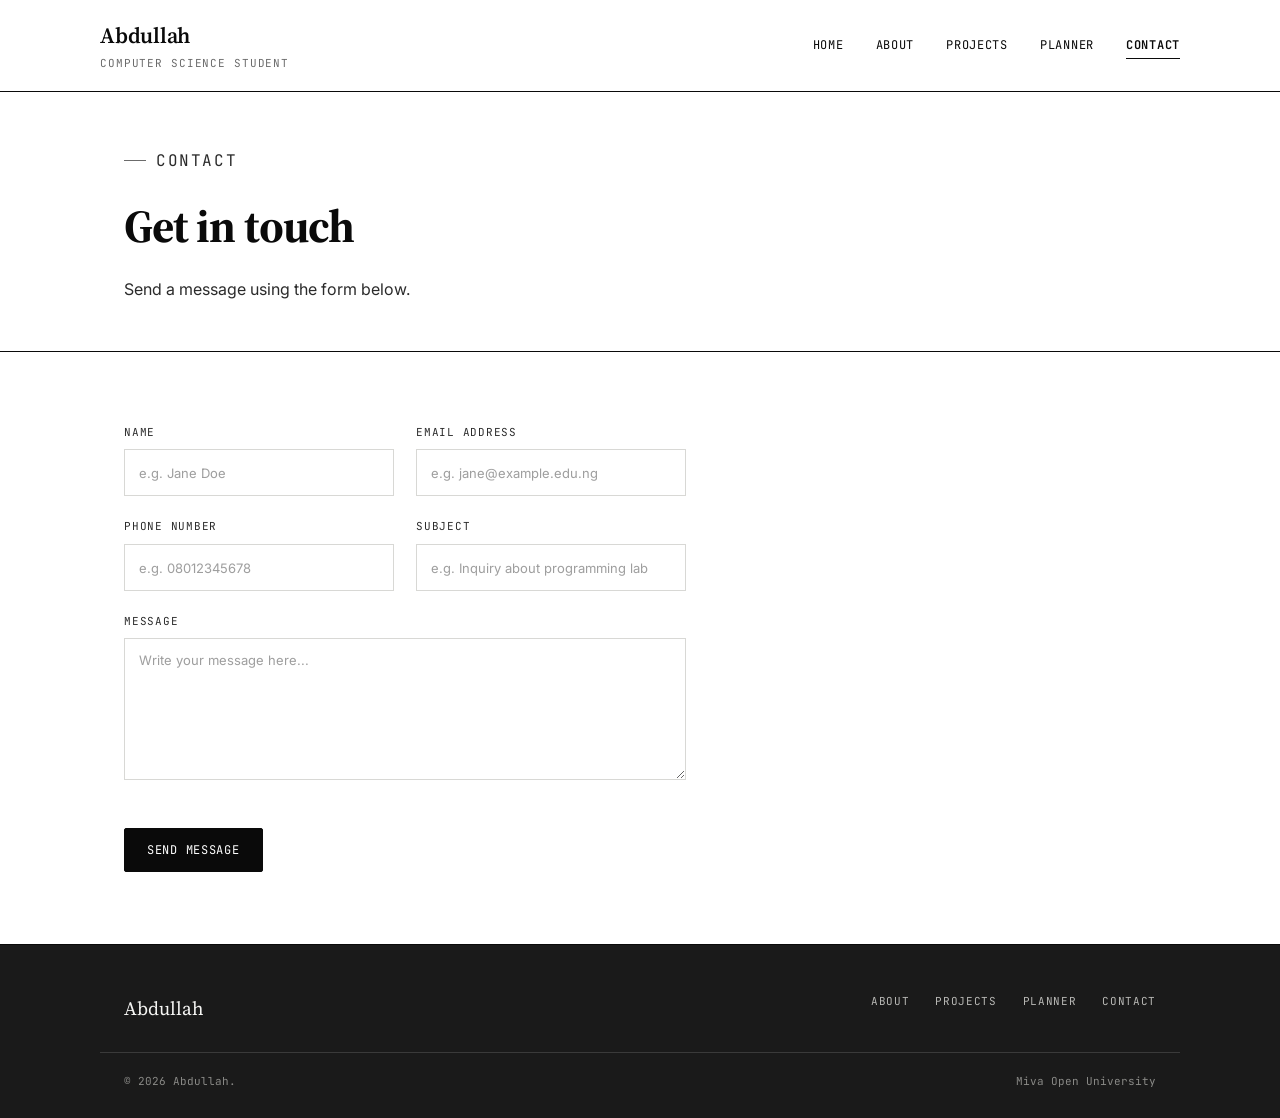
==== contact.html @ 30ba98aa "add contact page and validation logic" ====
<!DOCTYPE html>
<html lang="en">

<head>
  <meta charset="UTF-8">
  <meta name="viewport" content="width=device-width, initial-scale=1.0">
  <title>Contact | Abdullah</title>
  <link
    href="https://fonts.googleapis.com/css2?family=Source+Serif+4:wght@400;600;700&family=Inter:wght@400;500;600&family=JetBrains+Mono:wght@400;500&display=swap"
    rel="stylesheet">
  <link rel="stylesheet" href="css/style.css">
</head>

<body>

  <header class="site-header">
    <nav class="nav container">
      <a href="index.html" class="brand">Abdullah<span>Computer Science Student</span></a>
      <ul class="nav-links" id="navLinks">
        <li><a href="index.html">Home</a></li>
        <li><a href="about.html">About</a></li>
        <li><a href="projects.html">Projects</a></li>
        <li><a href="planner.html">Planner</a></li>
        <li><a href="contact.html" aria-current="page">Contact</a></li>
      </ul>
      <button class="nav-toggle" id="navToggle" aria-label="Toggle navigation" aria-expanded="false">
        <span></span><span></span><span></span>
      </button>
    </nav>
  </header>

  <section class="page-intro">
    <div class="container">
      <p class="eyebrow">Contact</p>
      <h1>Get in touch</h1>
      <p>Send a message using the form below. </p>
    </div>
  </section>

  <section class="section">
    <div class="container split">
      <div>
        <form id="contactForm" novalidate>
          <div class="form-grid">
            <div class="field">
              <label for="name">Name</label>
              <input type="text" id="name" name="name" autocomplete="name" placeholder="e.g. Jane Doe">
              <span class="field-error" id="nameError">Please enter your name</span>
            </div>

            <div class="field">
              <label for="email">Email address</label>
              <input type="text" id="email" name="email" autocomplete="email" placeholder="e.g. jane@example.edu.ng">
              <span class="field-error" id="emailError">Please enter a valid email address</span>
            </div>

            <div class="field">
              <label for="phone">Phone number</label>
              <input type="text" id="phone" name="phone" autocomplete="tel" placeholder="e.g. 08012345678">
              <span class="field-error" id="phoneError">Phone number must contain digits only</span>
            </div>

            <div class="field">
              <label for="subject">Subject</label>
              <input type="text" id="subject" name="subject" placeholder="e.g. Inquiry about programming lab">
              <span class="field-error" id="subjectError">Please enter a subject</span>
            </div>

            <div class="field full">
              <label for="message">Message</label>
              <textarea id="message" name="message" rows="6" placeholder="Write your message here..."></textarea>
              <span class="field-error" id="messageError">Please enter a message</span>
            </div>
          </div>

          <button type="submit" class="btn btn-solid mt-lg">Send Message</button>
          <div class="form-status" id="formStatus"></div>
        </form>
      </div>
    </div>
  </section>

  <footer class="site-footer">
    <div class="container">
      <div>
        <p class="footer-brand">Abdullah</p>
      </div>
      <ul class="footer-links">
        <li><a href="about.html">About</a></li>
        <li><a href="projects.html">Projects</a></li>
        <li><a href="planner.html">Planner</a></li>
        <li><a href="contact.html">Contact</a></li>
      </ul>
    </div>
    <div class="container footer-bottom">
      <span>© 2026 Abdullah. </span>
      <span>Miva Open University</span>
    </div>
  </footer>

  <script src="js/main.js"></script>
  <script src="js/contact.js"></script>
</body>

</html>
---- css/style.css ----
/* =========================================================
   Design tokens
   ========================================================= */
:root {
  --ink: #0a0a0a;
  --paper: #ffffff;
  --panel: #f5f5f3;
  --line: #d8d8d5;
  --gray: #6b6b6b;
  --gray-dark: #2b2b2b;
  --surface: #1a1a1a;

  --serif: "Source Serif 4", Georgia, "Times New Roman", serif;
  --sans: "Inter", -apple-system, BlinkMacSystemFont, "Segoe UI", sans-serif;
  --mono: "JetBrains Mono", "Courier New", monospace;

  --max: 1080px;
  --gap: 24px;
  --radius: 2px;
}

* { box-sizing: border-box; margin: 0; padding: 0; }

html { scroll-behavior: smooth; }

body {
  font-family: var(--sans);
  color: var(--ink);
  background: var(--paper);
  line-height: 1.6;
  -webkit-font-smoothing: antialiased;
}

img { max-width: 100%; display: block; }

a { color: inherit; text-decoration: none; }

ul, ol { list-style: none; }

:focus-visible {
  outline: 2px solid var(--ink);
  outline-offset: 3px;
}

.container {
  max-width: var(--max);
  margin: 0 auto;
  padding: 0 24px;
}

/* =========================================================
   Top bar / record number
   ========================================================= */
.recordbar {
  font-family: var(--mono);
  font-size: 11px;
  letter-spacing: 0.08em;
  text-transform: uppercase;
  color: var(--gray);
  border-bottom: 1px solid var(--line);
  padding: 10px 0;
}
.recordbar .container {
  display: flex;
  justify-content: space-between;
}

/* =========================================================
   Header / Nav
   ========================================================= */
.site-header {
  border-bottom: 1px solid var(--ink);
  background: var(--paper);
  position: sticky;
  top: 0;
  z-index: 50;
}

.nav {
  display: flex;
  align-items: center;
  justify-content: space-between;
  padding: 18px 0;
}

.brand {
  font-family: var(--serif);
  font-size: 22px;
  font-weight: 600;
  letter-spacing: -0.01em;
}
.brand span {
  font-family: var(--mono);
  font-size: 11px;
  display: block;
  color: var(--gray);
  font-weight: 400;
  letter-spacing: 0.08em;
  text-transform: uppercase;
  margin-top: 2px;
}

.nav-links {
  display: flex;
  gap: 32px;
  font-family: var(--mono);
  font-size: 12px;
  letter-spacing: 0.06em;
  text-transform: uppercase;
}

.nav-links a {
  position: relative;
  padding: 4px 0;
  transition: color 0.2s ease;
}

.nav-links a::after {
  content: "";
  position: absolute;
  left: 0;
  bottom: -2px;
  width: 0;
  height: 1px;
  background: var(--ink);
  transition: width 0.25s ease;
}

.nav-links a:hover::after,
.nav-links a[aria-current="page"]::after {
  width: 100%;
}

.nav-links a[aria-current="page"] {
  color: var(--ink);
  font-weight: 600;
}

.nav-toggle {
  display: none;
  background: none;
  border: 1px solid var(--ink);
  width: 36px;
  height: 36px;
  cursor: pointer;
  flex-direction: column;
  justify-content: center;
  align-items: center;
  gap: 4px;
}
.nav-toggle span {
  display: block;
  width: 18px;
  height: 1px;
  background: var(--ink);
}

/* =========================================================
   Hero
   ========================================================= */
.hero {
  border-bottom: 1px solid var(--ink);
}

.hero .container {
  display: grid;
  grid-template-columns: 1.2fr 0.8fr;
  gap: 48px;
  align-items: center;
  padding-top: 64px;
  padding-bottom: 64px;
}

.eyebrow {
  font-family: var(--mono);
  font-size: 12px;
  letter-spacing: 0.1em;
  text-transform: uppercase;
  color: var(--gray);
  display: flex;
  align-items: center;
  gap: 10px;
  margin-bottom: 18px;
}
.eyebrow::before {
  content: "";
  width: 22px;
  height: 1px;
  background: var(--gray);
}

.hero h1 {
  font-family: var(--serif);
  font-size: clamp(36px, 5vw, 58px);
  line-height: 1.05;
  letter-spacing: -0.02em;
  margin-bottom: 20px;
}

.hero p.lede {
  font-size: 17px;
  color: var(--gray-dark);
  max-width: 46ch;
  margin-bottom: 28px;
}

.btn-row { display: flex; gap: 14px; flex-wrap: wrap; }

.btn {
  display: inline-flex;
  align-items: center;
  gap: 8px;
  font-family: var(--mono);
  font-size: 12px;
  letter-spacing: 0.06em;
  text-transform: uppercase;
  padding: 13px 22px;
  border: 1px solid var(--ink);
  border-radius: var(--radius);
  cursor: pointer;
  transition: background 0.2s ease, color 0.2s ease, transform 0.15s ease;
}

.btn-solid {
  background: var(--ink);
  color: var(--paper);
}
.btn-solid:hover { background: var(--gray-dark); transform: translateY(-1px); }

.btn-outline {
  background: transparent;
  color: var(--ink);
}
.btn-outline:hover { background: var(--ink); color: var(--paper); }

.hero-frame {
  border: 1px solid var(--ink);
  aspect-ratio: 4 / 5;
  overflow: hidden;
  background: var(--panel);
  position: relative;
}
.hero-frame img {
  width: 100%;
  height: 100%;
  object-fit: cover;
  filter: grayscale(1) contrast(1.05);
}
.hero-frame .tag {
  position: absolute;
  bottom: 0;
  left: 0;
  right: 0;
  background: var(--ink);
  color: var(--paper);
  font-family: var(--mono);
  font-size: 11px;
  letter-spacing: 0.08em;
  text-transform: uppercase;
  padding: 10px 14px;
  display: flex;
  justify-content: space-between;
}

/* =========================================================
   Section scaffolding
   ========================================================= */
.section {
  padding: 72px 0;
  border-bottom: 1px solid var(--line);
}
.section:last-of-type { border-bottom: none; }

.section-head {
  display: flex;
  justify-content: space-between;
  align-items: flex-end;
  gap: 24px;
  margin-bottom: 40px;
  flex-wrap: wrap;
}

.section-head .index {
  font-family: var(--mono);
  font-size: 12px;
  color: var(--gray);
  letter-spacing: 0.08em;
  text-transform: uppercase;
}

.section h2 {
  font-family: var(--serif);
  font-size: clamp(26px, 3.4vw, 38px);
  letter-spacing: -0.01em;
}

.section .lede {
  color: var(--gray-dark);
  max-width: 60ch;
}

/* =========================================================
   Grid / Cards
   ========================================================= */
.grid-3 {
  display: grid;
  grid-template-columns: repeat(3, 1fr);
  gap: var(--gap);
}
.grid-2 {
  display: grid;
  grid-template-columns: repeat(2, 1fr);
  gap: var(--gap);
}

.card {
  border: 1px solid var(--line);
  background: var(--paper);
  transition: border-color 0.2s ease, transform 0.2s ease;
}
.card:hover {
  border-color: var(--ink);
  transform: translateY(-3px);
}

.card-media {
  aspect-ratio: 16 / 10;
  background: var(--panel);
  border-bottom: 1px solid var(--line);
  overflow: hidden;
}
.card-media img {
  width: 100%;
  height: 100%;
  object-fit: cover;
  object-position: left;
}

.card-media img:nth-child(1) {
  object-position: 30% 30%;
}

.card-body { padding: 22px; }

.card-tag {
  font-family: var(--mono);
  font-size: 10px;
  letter-spacing: 0.08em;
  text-transform: uppercase;
  color: var(--gray);
  margin-bottom: 10px;
}

.card h3 {
  font-family: var(--serif);
  font-size: 19px;
  margin-bottom: 10px;
}

.card p { color: var(--gray-dark); font-size: 14.5px; margin-bottom: 16px; }

.card-link {
  font-family: var(--mono);
  font-size: 12px;
  letter-spacing: 0.05em;
  text-transform: uppercase;
  border-bottom: 1px solid var(--ink);
  padding-bottom: 2px;
}

/* =========================================================
   Skills / list rows
   ========================================================= */
.rowlist { border-top: 1px solid var(--line); }
.rowlist .row {
  display: grid;
  grid-template-columns: 140px 1fr 60px;
  gap: 20px;
  align-items: center;
  padding: 16px 0;
  border-bottom: 1px solid var(--line);
}
.rowlist .row .label {
  font-family: var(--mono);
  font-size: 12px;
  text-transform: uppercase;
  letter-spacing: 0.06em;
  color: var(--gray);
}
.meter {
  height: 6px;
  background: var(--panel);
  border: 1px solid var(--line);
  position: relative;
}
.meter span {
  position: absolute;
  inset: 0;
  background: var(--ink);
  width: var(--level, 50%);
}
.rowlist .row .pct {
  font-family: var(--mono);
  font-size: 12px;
  text-align: right;
  color: var(--gray-dark);
}

/* =========================================================
   Table (academic record)
   ========================================================= */
.table-wrap { border: 1px solid var(--ink); overflow-x: auto; }
table { width: 100%; border-collapse: collapse; font-size: 14px; }
caption {
  text-align: left;
  font-family: var(--mono);
  font-size: 11px;
  letter-spacing: 0.08em;
  text-transform: uppercase;
  color: var(--gray);
  padding: 12px 16px;
  border-bottom: 1px solid var(--ink);
  caption-side: top;
}
th, td {
  text-align: left;
  padding: 13px 16px;
  border-bottom: 1px solid var(--line);
}
thead th {
  font-family: var(--mono);
  font-size: 11px;
  text-transform: uppercase;
  letter-spacing: 0.06em;
  color: var(--gray);
  background: var(--panel);
}
tbody tr:last-child td { border-bottom: none; }
tbody tr:hover { background: var(--panel); }

/* =========================================================
   Bio / About blocks
   ========================================================= */
.split {
  display: grid;
  grid-template-columns: 0.9fr 1.1fr;
  gap: 56px;
}
.split-side {
  position: sticky;
  top: 90px;
  align-self: start;
}
.bio-photo {
  border: 1px solid var(--ink);
  aspect-ratio: 4/5;
  background: var(--panel);
  margin-bottom: 18px;
  overflow: hidden;
}
.bio-photo img { width: 100%; height: 100%; object-fit: cover; filter: grayscale(1); }

.factrow {
  display: flex;
  justify-content: space-between;
  font-family: var(--mono);
  font-size: 12px;
  padding: 10px 0;
  border-bottom: 1px solid var(--line);
}
.factrow span:first-child { color: var(--gray); text-transform: uppercase; letter-spacing: 0.05em; }

.prose h3 {
  font-family: var(--serif);
  font-size: 21px;
  margin: 32px 0 12px;
}
.prose h3:first-child { margin-top: 0; }
.prose p { color: var(--gray-dark); margin-bottom: 14px; }
.prose ul { margin-bottom: 14px; }
.prose ul li {
  padding-left: 18px;
  position: relative;
  color: var(--gray-dark);
  margin-bottom: 6px;
}
.prose ul li::before {
  content: "•";
  position: absolute;
  left: 0;
  color: var(--gray);
}

/* =========================================================
   Planner (signature element)
   ========================================================= */
.planner-shell {
  border: 1px solid var(--ink);
  background: var(--paper);
  box-shadow: 0 12px 30px rgba(0, 0, 0, 0.04);
  border-radius: var(--radius);
  overflow: hidden;
}

.planner-toolbar {
  display: grid;
  grid-template-columns: 1fr auto auto auto;
  gap: 16px;
  padding: 24px;
  border-bottom: 1px solid var(--ink);
  background: var(--panel);
  align-items: center;
}

.planner-toolbar input,
.planner-toolbar select {
  font-family: var(--sans);
  font-size: 14px;
  border: 1px solid var(--line);
  background: var(--paper);
  padding: 12px 14px;
  border-radius: var(--radius);
  color: var(--ink);
  transition: border-color 0.2s ease, box-shadow 0.2s ease;
}

.planner-toolbar input::placeholder {
  font-size: 13px;
  color: var(--gray);
  opacity: 0.65;
  font-weight: 400;
  transition: opacity 0.2s ease;
}

.planner-toolbar input:focus::placeholder {
  opacity: 0.35;
}

.planner-toolbar input[type="text"] {
  min-width: 200px;
}

.planner-toolbar input:focus,
.planner-toolbar select:focus {
  outline: none;
  border-color: var(--ink);
  box-shadow: 0 0 0 2px rgba(10, 10, 10, 0.05);
}

.planner-toolbar .btn-solid {
  padding: 12px 24px;
  height: 100%;
}

.planner-stats {
  display: grid;
  grid-template-columns: repeat(3, 1fr);
  background: var(--paper);
  border-bottom: 1px solid var(--line);
}

.planner-stats .stat-card {
  padding: 18px 24px;
  border-right: 1px solid var(--line);
  display: flex;
  flex-direction: column;
  gap: 6px;
}

.planner-stats .stat-card:last-child {
  border-right: none;
}

.planner-stats .stat-label {
  font-family: var(--mono);
  font-size: 10px;
  text-transform: uppercase;
  letter-spacing: 0.08em;
  color: var(--gray);
}

.planner-stats strong {
  font-family: var(--serif);
  font-size: 24px;
  color: var(--ink);
  font-weight: 700;
  line-height: 1;
}

#task-list {
  min-height: 120px;
  background: var(--paper);
}

.task-row {
  display: grid;
  grid-template-columns: 32px 88px 1fr auto auto 32px;
  gap: 16px;
  align-items: center;
  padding: 18px 24px;
  border-bottom: 1px solid var(--line);
  font-size: 14.5px;
  transition: background-color 0.2s ease;
  background: var(--paper);
}

.task-row:last-child {
  border-bottom: none;
}

.task-row:hover {
  background-color: var(--panel);
}

.task-id {
  font-family: var(--mono);
  font-size: 11px;
  color: var(--gray);
  letter-spacing: 0.05em;
}

/* Customized Circular Checkbox */
.task-row input[type="checkbox"] {
  appearance: none;
  -webkit-appearance: none;
  width: 20px;
  height: 20px;
  border: 1px solid var(--ink);
  border-radius: 50%;
  outline: none;
  cursor: pointer;
  position: relative;
  display: flex;
  align-items: center;
  justify-content: center;
  transition: background-color 0.2s ease, border-color 0.2s ease, transform 0.1s ease;
  margin: 0;
}

.task-row input[type="checkbox"]:active {
  transform: scale(0.92);
}

.task-row input[type="checkbox"]:checked {
  background-color: var(--ink);
  border-color: var(--ink);
}

.task-row input[type="checkbox"]:checked::after {
  content: "";
  width: 5px;
  height: 9px;
  border: solid var(--paper);
  border-width: 0 2px 2px 0;
  transform: rotate(45deg);
  position: absolute;
  top: 3px;
}

.task-text {
  word-break: break-word;
  color: var(--ink);
  font-weight: 500;
  transition: color 0.2s ease;
}

.task-row.done .task-text {
  text-decoration: line-through;
  color: var(--gray);
  font-weight: 400;
}

.task-priority {
  font-family: var(--mono);
  font-size: 10px;
  text-transform: uppercase;
  letter-spacing: 0.05em;
  padding: 4px 10px;
  border: 1px solid var(--line);
  border-radius: 12px;
  text-align: center;
  color: var(--gray);
  background: var(--panel);
  justify-self: start;
  white-space: nowrap;
}

.task-priority.high {
  border-color: #ef4444;
  color: #ef4444;
  background: #fef2f2;
  font-weight: 600;
}

.task-due {
  font-family: var(--mono);
  font-size: 11px;
  color: var(--gray-dark);
  background: var(--panel);
  padding: 4px 10px;
  border-radius: 12px;
  border: 1px solid var(--line);
  white-space: nowrap;
}

.task-delete {
  background: none;
  border: 1px solid transparent;
  width: 28px;
  height: 28px;
  border-radius: 50%;
  cursor: pointer;
  font-size: 16px;
  color: var(--gray);
  display: flex;
  align-items: center;
  justify-content: center;
  transition: all 0.2s ease;
}

.task-delete:hover {
  border-color: #ef4444;
  background: #ef4444;
  color: var(--paper);
}

.empty-state {
  padding: 50px 20px;
  text-align: center;
  font-family: var(--mono);
  font-size: 13px;
  color: var(--gray);
  text-transform: uppercase;
  letter-spacing: 0.06em;
}

/* =========================================================
   Forms (Contact)
   ========================================================= */
.form-grid {
  display: grid;
  grid-template-columns: repeat(2, 1fr);
  gap: 22px;
}
.field { display: flex; flex-direction: column; gap: 8px; }
.field.full { grid-column: 1 / -1; }

.field label {
  font-family: var(--mono);
  font-size: 11px;
  text-transform: uppercase;
  letter-spacing: 0.07em;
  color: var(--gray-dark);
}

.field input,
.field textarea {
  font-family: var(--sans);
  font-size: 15px;
  padding: 13px 14px;
  border: 1px solid var(--line);
  background: var(--paper);
  color: var(--ink);
  resize: vertical;
}
.field input::placeholder,
.field textarea::placeholder {
  font-size: 13px;
  color: var(--gray);
  opacity: 0.65;
  font-weight: 400;
  transition: opacity 0.2s ease;
}
.field input:focus::placeholder,
.field textarea:focus::placeholder {
  opacity: 0.35;
}
.field input:focus,
.field textarea:focus {
  outline: none;
  border-color: var(--ink);
}

.field input.invalid,
.field textarea.invalid { border-color: var(--ink); background: #fafafa; }

.field-error {
  font-family: var(--mono);
  font-size: 11px;
  color: var(--ink);
  min-height: 14px;
  display: none;
}
.field-error.show { display: block; }

.form-status {
  font-family: var(--mono);
  font-size: 12px;
  letter-spacing: 0.05em;
  padding: 14px 16px;
  border: 1px solid var(--ink);
  margin-top: 24px;
  display: none;
}
.form-status.show { display: block; }
.form-status.success { background: var(--ink); color: var(--paper); }

.contact-meta { display: flex; flex-direction: column; gap: 24px; }
.contact-meta .factrow:last-child { border-bottom: none; }

/* =========================================================
   Footer
   ========================================================= */
.site-footer {
  border-top: 1px solid var(--ink);
  background: var(--surface);
  color: var(--panel);
  padding: 48px 0 28px;
}
.site-footer .container {
  display: flex;
  justify-content: space-between;
  align-items: flex-start;
  flex-wrap: wrap;
  gap: 24px;
}
.footer-brand {
  font-family: var(--serif);
  font-size: 19px;
}
.footer-links {
  display: flex;
  gap: 26px;
  font-family: var(--mono);
  font-size: 11px;
  text-transform: uppercase;
  letter-spacing: 0.06em;
}
.footer-links a { color: #b8b8b5; transition: color 0.2s ease; }
.footer-links a:hover { color: var(--paper); }
.footer-bottom {
  margin-top: 28px;
  padding-top: 20px;
  border-top: 1px solid #3a3a3a;
  font-family: var(--mono);
  font-size: 11px;
  color: #8a8a87;
  display: flex;
  justify-content: space-between;
  flex-wrap: wrap;
  gap: 10px;
}

/* =========================================================
   Page intro (non-home pages)
   ========================================================= */
.page-intro {
  border-bottom: 1px solid var(--ink);
  padding: 56px 0 48px;
}
.page-intro .eyebrow { margin-bottom: 16px; }
.page-intro h1 {
  font-family: var(--serif);
  font-size: clamp(32px, 4.4vw, 46px);
  letter-spacing: -0.02em;
  margin-bottom: 14px;
}
.page-intro p {
  color: var(--gray-dark);
  max-width: 58ch;
  font-size: 16px;
}

/* =========================================================
   Utility
   ========================================================= */
.mt-lg { margin-top: 48px; }
.media-block {
  border: 1px solid var(--ink);
  margin: 32px 0;
  background: var(--panel);
}
.media-block video,
.media-block audio { width: 100%; display: block; }
.media-caption {
  font-family: var(--mono);
  font-size: 11px;
  text-transform: uppercase;
  letter-spacing: 0.06em;
  color: var(--gray);
  padding: 10px 14px;
  border-top: 1px solid var(--line);
}

/* =========================================================
   Responsive
   ========================================================= */
@media (max-width: 860px) {
  .hero .container { grid-template-columns: 1fr; padding-top: 40px; padding-bottom: 40px; }
  .hero-frame { order: -1; max-width: 320px; }
  .grid-3, .grid-2 { grid-template-columns: 1fr; }
  .split { grid-template-columns: 1fr; }
  .split-side { position: static; max-width: 280px; }
  .form-grid { grid-template-columns: 1fr; }
}

@media (max-width: 720px) {
  .nav-links {
    position: fixed;
    top: 65px;
    left: 0;
    right: 0;
    background: var(--paper);
    border-bottom: 1px solid var(--ink);
    flex-direction: column;
    gap: 0;
    max-height: 0;
    overflow: hidden;
    transition: max-height 0.3s ease;
  }
  .nav-links.open { max-height: 320px; }
  .nav-links a {
    padding: 16px 24px;
    width: 100%;
    border-bottom: 1px solid var(--line);
  }
  .nav-links a::after { display: none; }
  .nav-toggle { display: flex; }
  .planner-stats { flex-wrap: wrap; }
  .planner-stats div { flex: 1 1 50%; border-bottom: 1px solid var(--line); }
  .task-row {
    grid-template-columns: 28px 1fr 28px;
    grid-template-areas:
      "check text del"
      "meta meta meta";
  }
  .task-row input[type="checkbox"] { grid-area: check; }
  .task-text { grid-area: text; }
  .task-delete { grid-area: del; }
  .task-priority, .task-due { grid-area: meta; display: inline-block; margin-right: 10px; }
  .task-id { display: none; }
  .recordbar .container { flex-direction: column; gap: 4px; }
}

@media (prefers-reduced-motion: reduce) {
  *, *::before, *::after {
    animation-duration: 0.01ms !important;
    transition-duration: 0.01ms !important;
  }
}
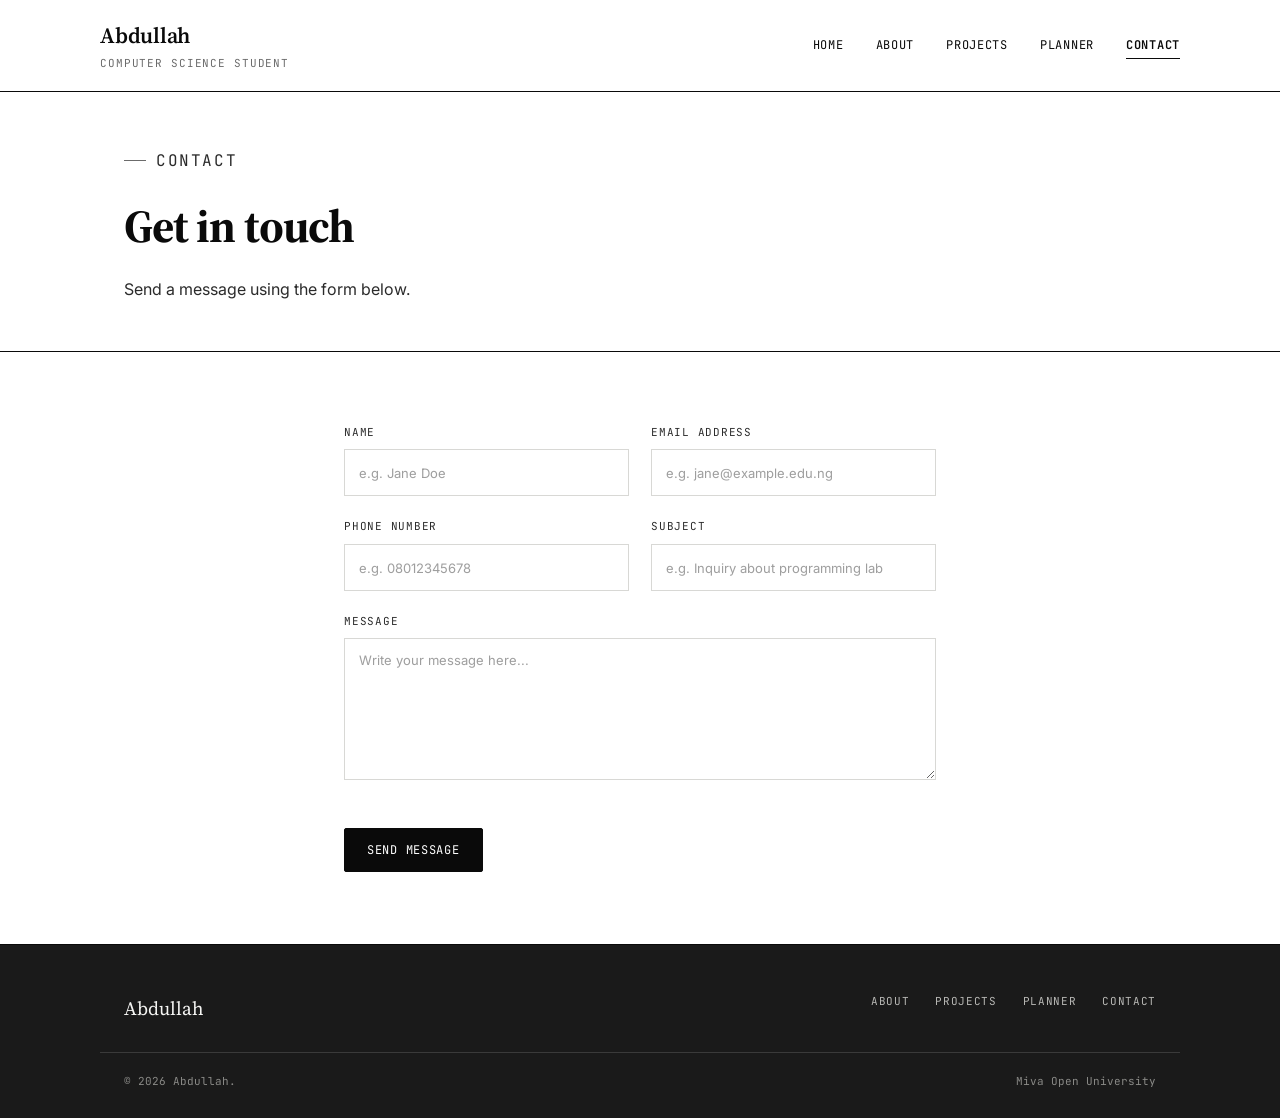
==== commit 67a63c89: "refactor: update task layout with meta-container and improve responsive design for navigation and gr" ====
--- a/contact.html
+++ b/contact.html
@@ -38,45 +38,43 @@
   </section>
 
   <section class="section">
-    <div class="container split">
-      <div>
-        <form id="contactForm" novalidate>
-          <div class="form-grid">
-            <div class="field">
-              <label for="name">Name</label>
-              <input type="text" id="name" name="name" autocomplete="name" placeholder="e.g. Jane Doe">
-              <span class="field-error" id="nameError">Please enter your name</span>
-            </div>
-
-            <div class="field">
-              <label for="email">Email address</label>
-              <input type="text" id="email" name="email" autocomplete="email" placeholder="e.g. jane@example.edu.ng">
-              <span class="field-error" id="emailError">Please enter a valid email address</span>
-            </div>
-
-            <div class="field">
-              <label for="phone">Phone number</label>
-              <input type="text" id="phone" name="phone" autocomplete="tel" placeholder="e.g. 08012345678">
-              <span class="field-error" id="phoneError">Phone number must contain digits only</span>
-            </div>
-
-            <div class="field">
-              <label for="subject">Subject</label>
-              <input type="text" id="subject" name="subject" placeholder="e.g. Inquiry about programming lab">
-              <span class="field-error" id="subjectError">Please enter a subject</span>
-            </div>
-
-            <div class="field full">
-              <label for="message">Message</label>
-              <textarea id="message" name="message" rows="6" placeholder="Write your message here..."></textarea>
-              <span class="field-error" id="messageError">Please enter a message</span>
-            </div>
+    <div class="container" style="max-width: 640px;">
+      <form id="contactForm" novalidate>
+        <div class="form-grid">
+          <div class="field">
+            <label for="name">Name</label>
+            <input type="text" id="name" name="name" autocomplete="name" placeholder="e.g. Jane Doe">
+            <span class="field-error" id="nameError">Please enter your name</span>
           </div>
 
-          <button type="submit" class="btn btn-solid mt-lg">Send Message</button>
-          <div class="form-status" id="formStatus"></div>
-        </form>
-      </div>
+          <div class="field">
+            <label for="email">Email address</label>
+            <input type="text" id="email" name="email" autocomplete="email" placeholder="e.g. jane@example.edu.ng">
+            <span class="field-error" id="emailError">Please enter a valid email address</span>
+          </div>
+
+          <div class="field">
+            <label for="phone">Phone number</label>
+            <input type="text" id="phone" name="phone" autocomplete="tel" placeholder="e.g. 08012345678">
+            <span class="field-error" id="phoneError">Phone number must contain digits only</span>
+          </div>
+
+          <div class="field">
+            <label for="subject">Subject</label>
+            <input type="text" id="subject" name="subject" placeholder="e.g. Inquiry about programming lab">
+            <span class="field-error" id="subjectError">Please enter a subject</span>
+          </div>
+
+          <div class="field full">
+            <label for="message">Message</label>
+            <textarea id="message" name="message" rows="6" placeholder="Write your message here..."></textarea>
+            <span class="field-error" id="messageError">Please enter a message</span>
+          </div>
+        </div>
+
+        <button type="submit" class="btn btn-solid mt-lg">Send Message</button>
+        <div class="form-status" id="formStatus"></div>
+      </form>
     </div>
   </section>
 
--- a/css/style.css
+++ b/css/style.css
@@ -153,6 +153,7 @@
   width: 18px;
   height: 1px;
   background: var(--ink);
+  transition: transform 0.25s ease, opacity 0.25s ease;
 }
 
 /* =========================================================
@@ -304,12 +305,12 @@
    ========================================================= */
 .grid-3 {
   display: grid;
-  grid-template-columns: repeat(3, 1fr);
+  grid-template-columns: repeat(auto-fit, minmax(290px, 1fr));
   gap: var(--gap);
 }
 .grid-2 {
   display: grid;
-  grid-template-columns: repeat(2, 1fr);
+  grid-template-columns: repeat(auto-fit, minmax(320px, 1fr));
   gap: var(--gap);
 }
 
@@ -602,6 +603,10 @@
   font-size: 14.5px;
   transition: background-color 0.2s ease;
   background: var(--paper);
+}
+
+.task-meta {
+  display: contents;
 }
 
 .task-row:last-child {
@@ -805,8 +810,7 @@
 .form-status.show { display: block; }
 .form-status.success { background: var(--ink); color: var(--paper); }
 
-.contact-meta { display: flex; flex-direction: column; gap: 24px; }
-.contact-meta .factrow:last-child { border-bottom: none; }
+
 
 /* =========================================================
    Footer
@@ -897,17 +901,16 @@
    ========================================================= */
 @media (max-width: 860px) {
   .hero .container { grid-template-columns: 1fr; padding-top: 40px; padding-bottom: 40px; }
-  .hero-frame { order: -1; max-width: 320px; }
-  .grid-3, .grid-2 { grid-template-columns: 1fr; }
+  .hero-frame { order: -1; max-width: 320px; margin: 0 auto; }
   .split { grid-template-columns: 1fr; }
-  .split-side { position: static; max-width: 280px; }
+  .split-side { position: static; max-width: 280px; margin: 0 auto; }
   .form-grid { grid-template-columns: 1fr; }
 }
 
-@media (max-width: 720px) {
+@media (max-width: 800px) {
   .nav-links {
-    position: fixed;
-    top: 65px;
+    position: absolute;
+    top: 100%;
     left: 0;
     right: 0;
     background: var(--paper);
@@ -920,26 +923,108 @@
   }
   .nav-links.open { max-height: 320px; }
   .nav-links a {
+    display: block;
     padding: 16px 24px;
     width: 100%;
     border-bottom: 1px solid var(--line);
   }
+  .nav-links li:last-child a {
+    border-bottom: none;
+  }
   .nav-links a::after { display: none; }
+  
   .nav-toggle { display: flex; }
-  .planner-stats { flex-wrap: wrap; }
-  .planner-stats div { flex: 1 1 50%; border-bottom: 1px solid var(--line); }
+  .nav-toggle[aria-expanded="true"] span:nth-child(1) {
+    transform: translateY(5px) rotate(45deg);
+  }
+  .nav-toggle[aria-expanded="true"] span:nth-child(2) {
+    opacity: 0;
+  }
+  .nav-toggle[aria-expanded="true"] span:nth-child(3) {
+    transform: translateY(-5px) rotate(-45deg);
+  }
+
+  .planner-toolbar {
+    grid-template-columns: 1fr;
+    gap: 12px;
+    padding: 16px;
+  }
+  .planner-toolbar .btn-solid {
+    width: 100%;
+    justify-content: center;
+  }
+  .planner-toolbar input[type="text"] {
+    min-width: unset;
+  }
+
+  .planner-stats {
+    display: flex;
+    flex-wrap: wrap;
+  }
+  .planner-stats .stat-card {
+    flex: 1 1 50%;
+    border-right: 1px solid var(--line);
+    border-bottom: 1px solid var(--line);
+  }
+  .planner-stats .stat-card:nth-child(2) {
+    border-right: none;
+  }
+  .planner-stats .stat-card:last-child {
+    flex: 1 1 100%;
+    border-right: none;
+    border-bottom: none;
+  }
+
   .task-row {
     grid-template-columns: 28px 1fr 28px;
     grid-template-areas:
       "check text del"
-      "meta meta meta";
+      ". meta .";
+    gap: 8px 12px;
+    padding: 14px 18px;
   }
   .task-row input[type="checkbox"] { grid-area: check; }
   .task-text { grid-area: text; }
   .task-delete { grid-area: del; }
-  .task-priority, .task-due { grid-area: meta; display: inline-block; margin-right: 10px; }
   .task-id { display: none; }
+  .task-meta {
+    grid-area: meta;
+    display: flex;
+    gap: 8px;
+    align-items: center;
+    flex-wrap: wrap;
+  }
   .recordbar .container { flex-direction: column; gap: 4px; }
+}
+
+@media (max-width: 600px) {
+  th, td {
+    padding: 10px 12px;
+    font-size: 13px;
+  }
+}
+
+@media (max-width: 480px) {
+  .container {
+    padding: 0 16px;
+  }
+  .brand {
+    font-size: 19px;
+  }
+  .brand span {
+    font-size: 9.5px;
+    letter-spacing: 0.05em;
+  }
+  .nav-links a {
+    padding: 14px 16px;
+  }
+  .hero .container {
+    padding-top: 32px;
+    padding-bottom: 32px;
+  }
+  .section {
+    padding: 44px 0;
+  }
 }
 
 @media (prefers-reduced-motion: reduce) {
